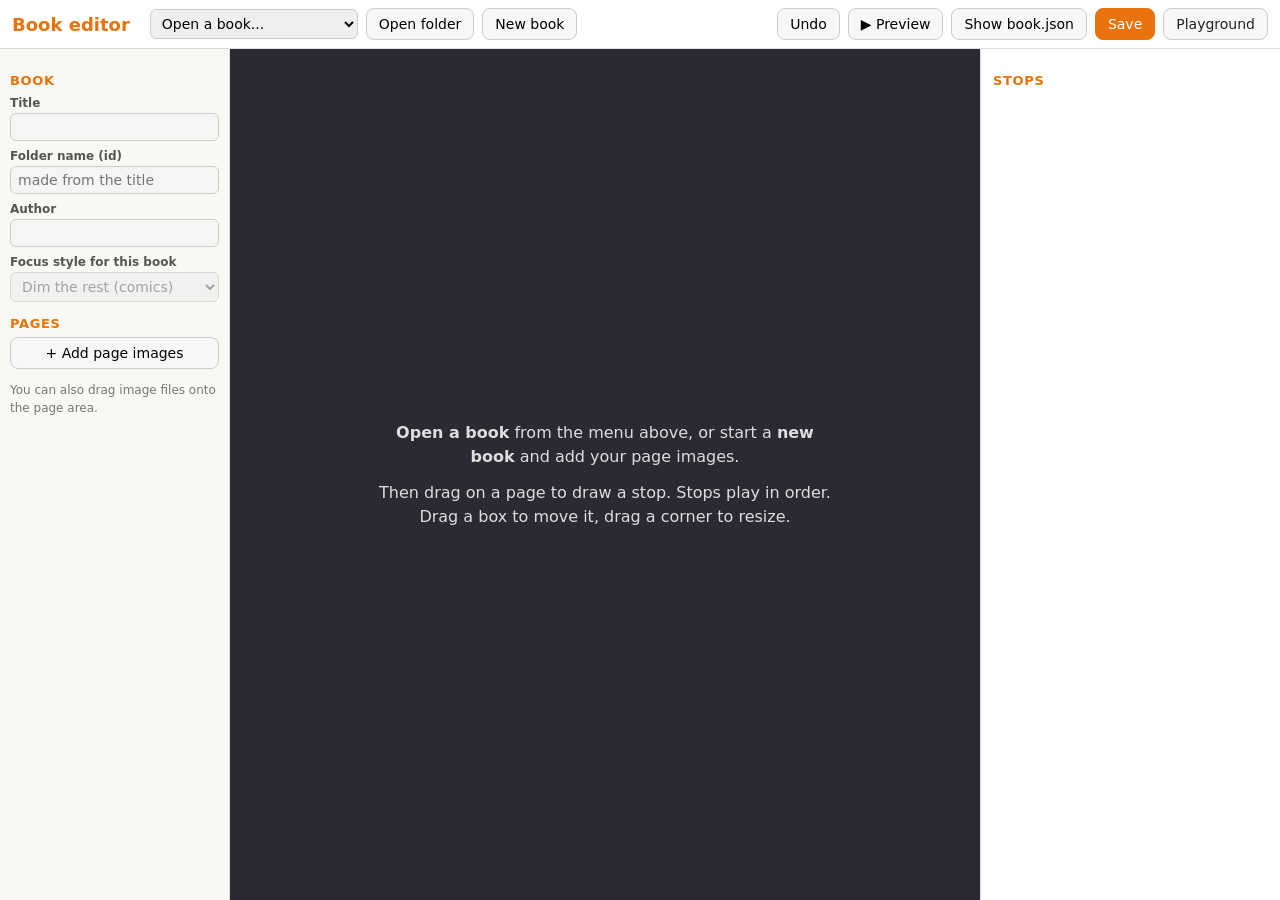
==== web/editor.html @ 18f0482c "Focus-area stops, book editor and picture book sample Pages are now read as stops: any box on a page" ====
<!DOCTYPE html>
<html lang="en">
<head>
<meta charset="utf-8">
<meta name="viewport" content="width=device-width, initial-scale=1">
<title>Comic Reader Editor</title>
<link rel="stylesheet" href="reader.css">
<style>
  body { display: grid; grid-template-rows: auto 1fr; grid-template-columns: 230px 1fr 300px; height: 100vh; background: #f4f1ec; }
  header { grid-column: 1 / -1; display: flex; align-items: center; gap: 8px; padding: 8px 12px; background: #fff;
           border-bottom: 1px solid #ddd; flex-wrap: wrap; }
  header h1 { font-size: 18px; margin: 0 12px 0 0; color: var(--orange); }
  header .spacer { flex: 1; }
  header .status { font-size: 13px; color: #666; }
  .btn { border: 1px solid #ccc; background: #f7f7f7; border-radius: 8px; padding: 7px 12px; font-size: 14px; }
  .btn:hover { background: #eee; }
  .btn.primary { background: var(--orange); color: #fff; border-color: var(--orange); }
  .btn.small { padding: 3px 8px; font-size: 12px; }
  select, input[type=text], textarea { font: inherit; font-size: 14px; padding: 5px 7px; border: 1px solid #ccc; border-radius: 6px; width: 100%; }
  label.field { display: block; font-size: 12px; font-weight: 600; color: #555; margin: 8px 0 3px; }

  #left { overflow: auto; padding: 10px; border-right: 1px solid #ddd; background: #faf8f5; }
  #left h2, #right h2 { font-size: 13px; text-transform: uppercase; letter-spacing: .05em; color: var(--orange); margin: 14px 0 6px; }
  .page-item { position: relative; border: 2px solid transparent; border-radius: 8px; margin-bottom: 8px; background: #fff; cursor: pointer; padding: 4px; }
  .page-item.active { border-color: var(--orange); }
  .page-item img { width: 100%; display: block; border-radius: 4px; }
  .page-item .meta { display: flex; align-items: center; gap: 4px; font-size: 12px; margin-top: 4px; }
  .page-item .meta span { flex: 1; }
  .page-item .meta button { border: 0; background: #eee; border-radius: 4px; padding: 1px 6px; font-size: 12px; }
  .cover-tag { position: absolute; top: 8px; left: 8px; background: var(--orange); color: #fff; font-size: 11px; padding: 1px 6px; border-radius: 4px; }

  #center { position: relative; overflow: hidden; background: #2b2a33; }
  #editCanvas { position: absolute; inset: 0; width: 100%; height: 100%; display: block; }
  #empty { position: absolute; inset: 0; display: flex; flex-direction: column; align-items: center; justify-content: center; color: #ddd; text-align: center; gap: 12px; padding: 20px; }
  #empty p { max-width: 460px; line-height: 1.5; margin: 0; }
  #viewbar { position: absolute; left: 10px; bottom: 10px; display: flex; gap: 8px; align-items: center; color: #ddd; font-size: 13px; }
  #viewbar select { width: auto; background: #3a3944; color: #fff; border-color: #555; }
  .drop-hint { position: absolute; inset: 10px; border: 3px dashed var(--orange); border-radius: 12px; display: flex; align-items: center; justify-content: center; color: #fff; font-size: 22px; background: rgba(232,115,12,.15); pointer-events: none; }

  #right { overflow: auto; padding: 10px 12px; border-left: 1px solid #ddd; background: #fff; }
  .stop-row { display: flex; align-items: center; gap: 8px; padding: 6px 8px; border-radius: 6px; cursor: pointer; font-size: 13px; border: 1px solid transparent; }
  .stop-row:hover { background: #f6f2ec; }
  .stop-row.active { border-color: var(--orange); background: #fff4e8; }
  .stop-row .num { width: 22px; height: 22px; border-radius: 50%; color: #fff; display: flex; align-items: center; justify-content: center; font-weight: 700; font-size: 12px; flex: none; }
  .stop-row .txt { overflow: hidden; text-overflow: ellipsis; white-space: nowrap; color: #444; }
  .help { font-size: 12px; color: #777; line-height: 1.5; }
  .inline { display: flex; gap: 6px; flex-wrap: wrap; margin: 8px 0; }
  .check { display: flex; align-items: center; gap: 8px; font-size: 14px; margin: 10px 0 4px; }
  .check input { width: auto; }
  output { font-size: 12px; color: #555; }
  #msg { position: fixed; left: 50%; bottom: 20px; transform: translateX(-50%); background: #222; color: #fff; padding: 10px 16px;
         border-radius: 10px; font-size: 14px; max-width: 90vw; z-index: 50; box-shadow: 0 4px 16px rgba(0,0,0,.3); }
  #jsonBox { position: fixed; inset: 10% 15%; background: #fff; z-index: 40; border-radius: 12px; padding: 16px; display: flex; flex-direction: column; gap: 8px; box-shadow: 0 10px 40px rgba(0,0,0,.4); }
  #jsonBox textarea { flex: 1; font-family: ui-monospace, monospace; font-size: 12px; }
</style>
</head>
<body>

<header>
  <h1>Book editor</h1>
  <select id="openSelect" style="width:auto" title="Open a book">
    <option value="">Open a book...</option>
  </select>
  <button class="btn" id="openFolder" title="Open a folder of page images (and book.json if it has one)">Open folder</button>
  <button class="btn" id="newBook">New book</button>
  <span class="spacer"></span>
  <span class="status" id="status"></span>
  <button class="btn" id="undo" title="Undo (Ctrl+Z)">Undo</button>
  <button class="btn" id="previewBtn" title="Preview (P)">▶ Preview</button>
  <button class="btn" id="showJson">Show book.json</button>
  <button class="btn primary" id="save" title="Save (Ctrl+S)">Save</button>
  <a class="btn" href="index.html" style="text-decoration:none;color:inherit">Playground</a>
</header>

<aside id="left">
  <h2>Book</h2>
  <label class="field" for="fTitle">Title</label>
  <input type="text" id="fTitle">
  <label class="field" for="fId">Folder name (id)</label>
  <input type="text" id="fId" placeholder="made from the title">
  <label class="field" for="fAuthor">Author</label>
  <input type="text" id="fAuthor">
  <label class="field" for="fStyle">Focus style for this book</label>
  <select id="fStyle">
    <option value="dim">Dim the rest (comics)</option>
    <option value="vignette">Soft dark edges</option>
    <option value="none">Nothing, just frame it</option>
  </select>
  <h2>Pages</h2>
  <div id="pages"></div>
  <button class="btn" id="addPages" style="width:100%">+ Add page images</button>
  <input type="file" id="fileInput" accept="image/*" multiple hidden>
  <p class="help">You can also drag image files onto the page area.</p>
</aside>

<main id="center">
  <canvas id="editCanvas"></canvas>
  <div id="empty">
    <p><b>Open a book</b> from the menu above, or start a <b>new book</b> and add your page images.</p>
    <p>Then drag on a page to draw a stop. Stops play in order. Drag a box to move it, drag a corner to resize.</p>
  </div>
  <div id="viewbar" class="hidden">
    Show screen size:
    <select id="device">
      <option value="">Off</option>
      <option value="0.5636" selected>Phone, upright</option>
      <option value="3.546">Phone, sideways</option>
      <option value="0.7977">Tablet, upright</option>
      <option value="1.7665">Tablet, sideways</option>
      <option value="1.925">Computer</option>
    </select>
  </div>
  <div class="drop-hint hidden" id="dropHint">Drop page images to add them</div>
</main>

<aside id="right">
  <h2 id="stopsTitle">Stops</h2>
  <div id="stopList"></div>
  <div id="inspector"></div>
</aside>

<div id="preview" class="reader hidden">
  <canvas id="previewCanvas"></canvas>
  <div class="bar top">
    <button class="round" id="pvClose" title="Back to editing (Esc)">←</button>
    <span class="title">Preview</span>
  </div>
  <div class="caption hidden" id="pvCaption"></div>
  <div class="bar bottom">
    <button class="arrow" id="pvPrev">‹</button>
    <div class="mid">
      <button class="pill" id="pvWhole">Whole page</button>
      <div class="pageno" id="pvPage"></div>
    </div>
    <button class="arrow" id="pvNext">›</button>
  </div>
  <div class="end hidden" id="pvEnd">
    <div class="box">
      <h2>The End</h2>
      <button class="primary" id="pvAgain">Play again</button>
      <button id="pvBack">Back to editing</button>
    </div>
  </div>
</div>

<div id="jsonBox" class="hidden">
  <b>book.json</b>
  <textarea id="jsonText" readonly></textarea>
  <div class="inline">
    <button class="btn primary" id="copyJson">Copy</button>
    <button class="btn" id="closeJson">Close</button>
  </div>
  <p class="help">Put this file in <code>content/books/<span id="jsonId"></span>/</code> next to the page images, and add the folder name to <code>content/library.json</code>.</p>
</div>

<div id="msg" class="hidden"></div>

<script src="reader.js"></script>
<script src="content.js"></script>
<script src="editor.js"></script>
</body>
</html>
---- web/reader.css ----
/* Shared look for the reader screen, used by the playground and the editor preview. */
:root {
  --orange: #e8730c;
  --cream: #fff7ec;
  --backdrop: #1c1b22;
  --ink: #222;
}
* { box-sizing: border-box; }
html, body { margin: 0; height: 100%; font-family: system-ui, -apple-system, "Segoe UI", Roboto, sans-serif; }
body { background: var(--cream); color: var(--ink); overflow: hidden; }
button { font: inherit; cursor: pointer; }
.hidden { display: none !important; }

.reader { position: fixed; inset: 0; background: var(--backdrop); user-select: none; -webkit-user-select: none; z-index: 20; }
.reader canvas { position: absolute; inset: 0; width: 100%; height: 100%; touch-action: none; display: block; }
.reader .bar { position: absolute; left: 0; right: 0; display: flex; align-items: center; padding: 8px 12px; pointer-events: none; }
.reader .bar > * { pointer-events: auto; }
.reader .top { top: 0; gap: 12px; }
.reader .title { color: #fff; font-weight: 700; font-size: 20px; flex: 1; }
.reader .bottom { bottom: 0; justify-content: space-between; padding-bottom: 12px; }
.reader .round { width: 48px; height: 48px; border-radius: 50%; border: 0; background: #ece4f6; font-size: 22px; }
.reader .arrow { width: 64px; height: 64px; border-radius: 50%; border: 0; background: rgba(255,255,255,.15); color: #fff; font-size: 40px; line-height: 1; }
.reader .arrow:disabled { opacity: .3; cursor: default; }
.reader .mid { display: flex; flex-direction: column; align-items: center; gap: 4px; }
.reader .pill { border: 0; border-radius: 999px; padding: 10px 22px; background: #ece4f6; font-size: 16px; }
.reader .pageno { color: rgba(255,255,255,.8); font-size: 13px; }

.reader .caption { position: absolute; left: 50%; bottom: 100px; transform: translateX(-50%); max-width: min(720px, 90vw);
                   background: rgba(255,255,255,.95); color: #222; border-radius: 16px; padding: 12px 20px;
                   font-size: 22px; line-height: 1.35; text-align: center; box-shadow: 0 4px 16px rgba(0,0,0,.3);
                   pointer-events: none; }

.reader .end { position: absolute; inset: 0; background: rgba(0,0,0,.6); display: flex; align-items: center; justify-content: center; }
.reader .end .box { background: #fff; border-radius: 24px; padding: 32px 40px; text-align: center; display: flex; flex-direction: column; gap: 12px; }
.reader .end h2 { font-size: 40px; font-weight: 900; margin: 0 0 12px; }
.reader .end button { border: 0; border-radius: 999px; padding: 12px 24px; font-size: 18px; }
.reader .end .primary { background: var(--orange); color: #fff; }
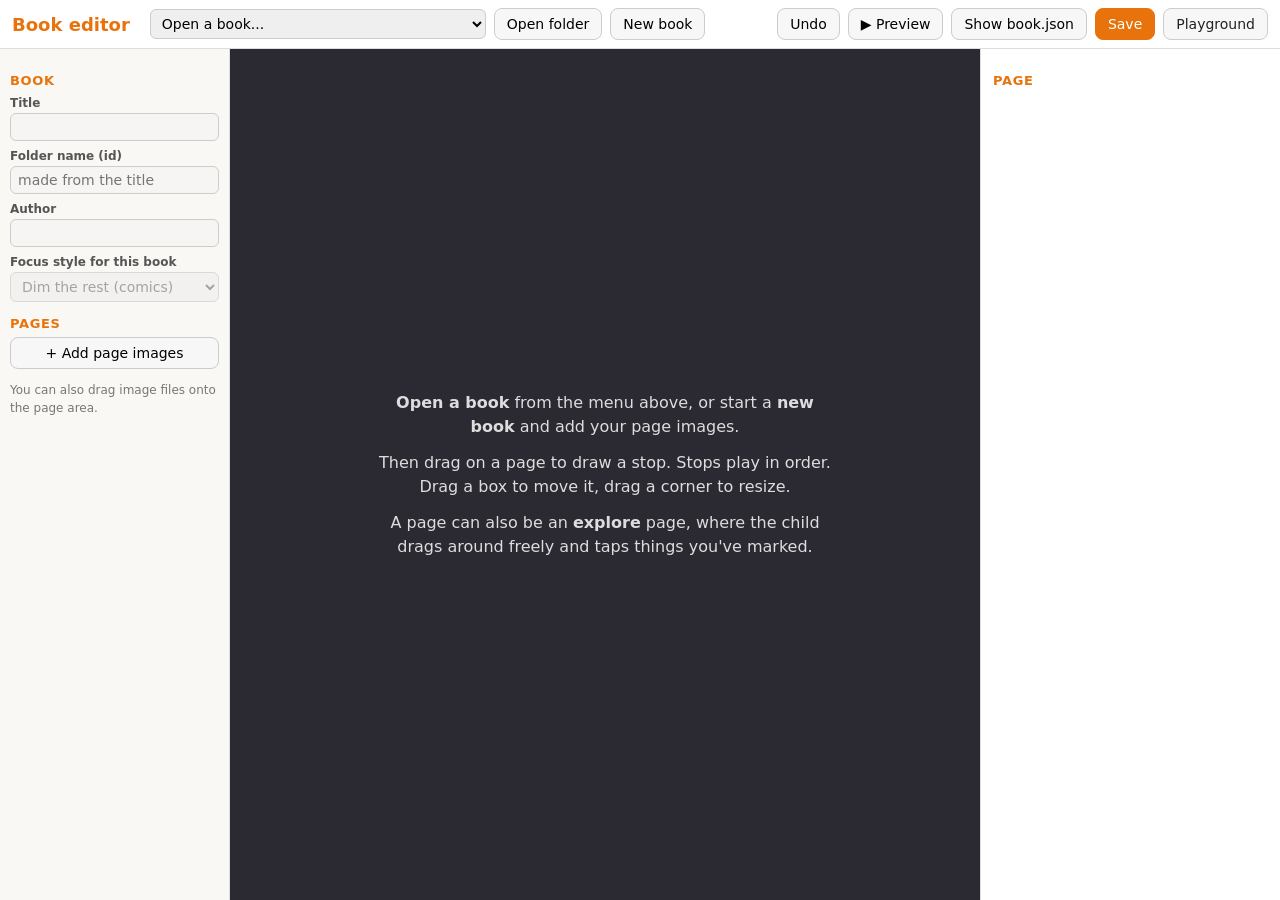
==== commit c17844f7: "Explore pages, redrawn sample books, comic sample Explore mode: a page can be handed to the child to" ====
--- a/web/editor.html
+++ b/web/editor.html
@@ -98,6 +98,7 @@
   <div id="empty">
     <p><b>Open a book</b> from the menu above, or start a <b>new book</b> and add your page images.</p>
     <p>Then drag on a page to draw a stop. Stops play in order. Drag a box to move it, drag a corner to resize.</p>
+    <p>A page can also be an <b>explore</b> page, where the child drags around freely and taps things you've marked.</p>
   </div>
   <div id="viewbar" class="hidden">
     Show screen size:
@@ -125,11 +126,15 @@
     <button class="round" id="pvClose" title="Back to editing (Esc)">←</button>
     <span class="title">Preview</span>
   </div>
+  <div class="explore-tip hidden" id="pvTip">Drag to look around. Pinch to zoom.</div>
   <div class="caption hidden" id="pvCaption"></div>
   <div class="bar bottom">
     <button class="arrow" id="pvPrev">‹</button>
     <div class="mid">
-      <button class="pill" id="pvWhole">Whole page</button>
+      <div class="pills">
+        <button class="pill" id="pvWhole">Whole page</button>
+        <button class="pill showme hidden" id="pvShowMe">✨ Show me</button>
+      </div>
       <div class="pageno" id="pvPage"></div>
     </div>
     <button class="arrow" id="pvNext">›</button>
--- a/web/reader.css
+++ b/web/reader.css
@@ -35,3 +35,8 @@
 .reader .end h2 { font-size: 40px; font-weight: 900; margin: 0 0 12px; }
 .reader .end button { border: 0; border-radius: 999px; padding: 12px 24px; font-size: 18px; }
 .reader .end .primary { background: var(--orange); color: #fff; }
+
+.reader .pills { display: flex; gap: 8px; }
+.reader .showme { background: #ffd23f; font-weight: 700; }
+.reader .explore-tip { position: absolute; top: 70px; left: 50%; transform: translateX(-50%); background: rgba(0,0,0,.7); color: #fff;
+                       border-radius: 999px; padding: 8px 18px; font-size: 16px; pointer-events: none; white-space: nowrap; }
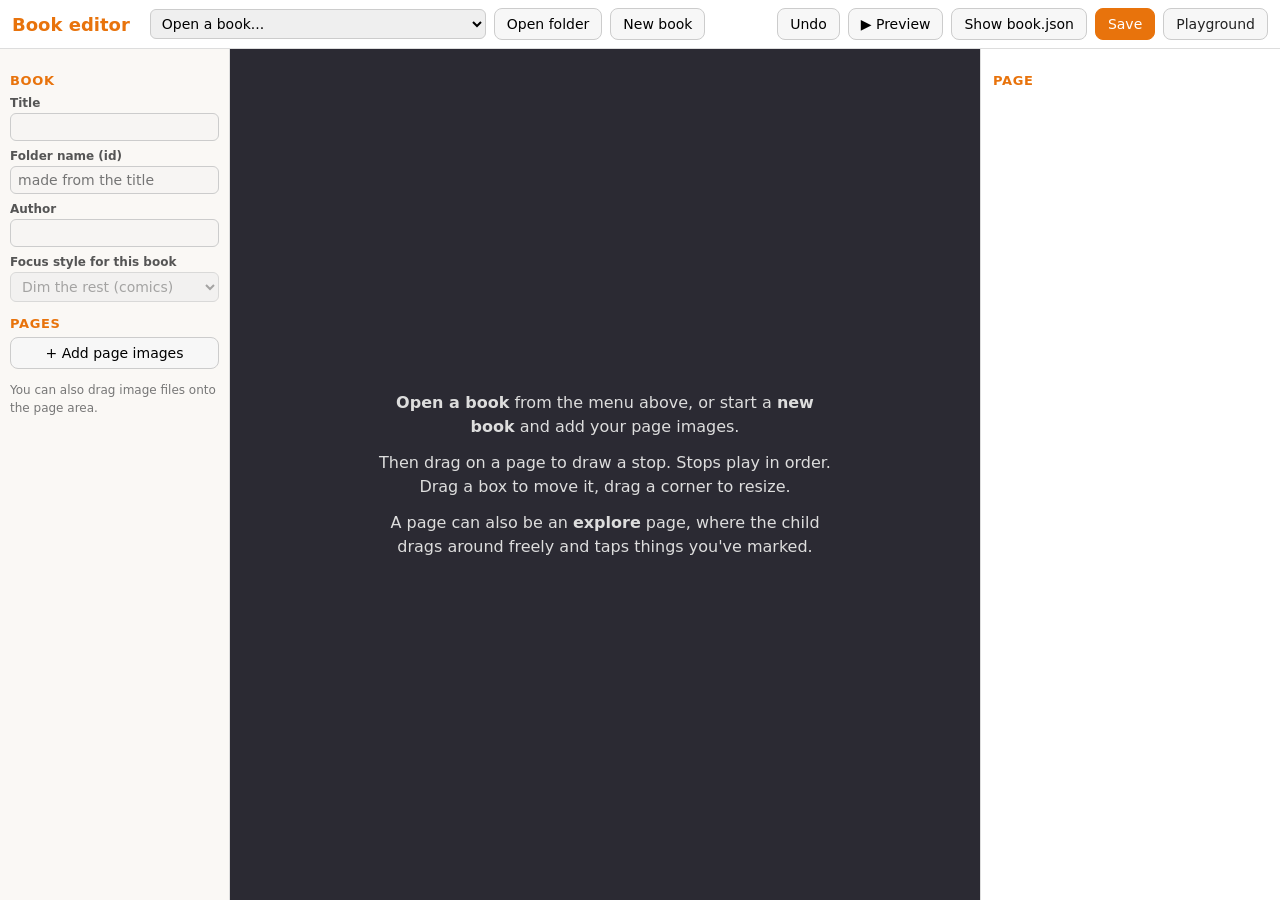
==== commit f19ec261: "Spotlight stops, pages that open on their first stop, slower defaults A stop can now be a spotlight:" ====
--- a/web/editor.html
+++ b/web/editor.html
@@ -84,6 +84,7 @@
   <select id="fStyle">
     <option value="dim">Dim the rest (comics)</option>
     <option value="vignette">Soft dark edges</option>
+    <option value="spotlight">Spotlight (everything else dark)</option>
     <option value="none">Nothing, just frame it</option>
   </select>
   <h2>Pages</h2>
@@ -120,33 +121,7 @@
   <div id="inspector"></div>
 </aside>
 
-<div id="preview" class="reader hidden">
-  <canvas id="previewCanvas"></canvas>
-  <div class="bar top">
-    <button class="round" id="pvClose" title="Back to editing (Esc)">←</button>
-    <span class="title">Preview</span>
-  </div>
-  <div class="explore-tip hidden" id="pvTip">Drag to look around. Pinch to zoom.</div>
-  <div class="caption hidden" id="pvCaption"></div>
-  <div class="bar bottom">
-    <button class="arrow" id="pvPrev">‹</button>
-    <div class="mid">
-      <div class="pills">
-        <button class="pill" id="pvWhole">Whole page</button>
-        <button class="pill showme hidden" id="pvShowMe">✨ Show me</button>
-      </div>
-      <div class="pageno" id="pvPage"></div>
-    </div>
-    <button class="arrow" id="pvNext">›</button>
-  </div>
-  <div class="end hidden" id="pvEnd">
-    <div class="box">
-      <h2>The End</h2>
-      <button class="primary" id="pvAgain">Play again</button>
-      <button id="pvBack">Back to editing</button>
-    </div>
-  </div>
-</div>
+<div id="preview" class="hidden"></div>
 
 <div id="jsonBox" class="hidden">
   <b>book.json</b>
@@ -161,6 +136,7 @@
 <div id="msg" class="hidden"></div>
 
 <script src="reader.js"></script>
+<script src="reader-ui.js"></script>
 <script src="content.js"></script>
 <script src="editor.js"></script>
 </body>
--- a/web/reader.css
+++ b/web/reader.css
@@ -11,32 +11,85 @@
 button { font: inherit; cursor: pointer; }
 .hidden { display: none !important; }
 
-.reader { position: fixed; inset: 0; background: var(--backdrop); user-select: none; -webkit-user-select: none; z-index: 20; }
+.reader { position: fixed; inset: 0; background: var(--backdrop); user-select: none; -webkit-user-select: none; z-index: 20; --cap: 22px; }
+.reader[data-cap="small"] { --cap: 18px; }
+.reader[data-cap="large"] { --cap: 28px; }
 .reader canvas { position: absolute; inset: 0; width: 100%; height: 100%; touch-action: none; display: block; }
+
 .reader .bar { position: absolute; left: 0; right: 0; display: flex; align-items: center; padding: 8px 12px; pointer-events: none; }
 .reader .bar > * { pointer-events: auto; }
 .reader .top { top: 0; gap: 12px; }
-.reader .title { color: #fff; font-weight: 700; font-size: 20px; flex: 1; }
-.reader .bottom { bottom: 0; justify-content: space-between; padding-bottom: 12px; }
-.reader .round { width: 48px; height: 48px; border-radius: 50%; border: 0; background: #ece4f6; font-size: 22px; }
-.reader .arrow { width: 64px; height: 64px; border-radius: 50%; border: 0; background: rgba(255,255,255,.15); color: #fff; font-size: 40px; line-height: 1; }
+.reader .title { color: #fff; font-weight: 700; font-size: 20px; flex: 1; text-shadow: 0 1px 4px rgba(0,0,0,.75), 0 0 12px rgba(0,0,0,.45);
+                 white-space: nowrap; overflow: hidden; text-overflow: ellipsis; pointer-events: none; }
+
+/* Round picture buttons. 56px is about 1.5cm; the arrows children use most are bigger still. */
+.reader .round { width: 56px; height: 56px; border-radius: 50%; border: 0; background: rgba(255,255,255,.92); color: #3a2f4a;
+                 display: flex; align-items: center; justify-content: center; box-shadow: 0 2px 8px rgba(0,0,0,.3); padding: 0; }
+.reader .round:disabled { opacity: .35; cursor: default; }
+.reader .round:active:not(:disabled), .reader .arrow:active:not(:disabled) { transform: scale(.92); }
+
+/* The next and back arrows sit in the bottom corners, lifted clear of the edge where wrists rest. */
+.reader .bottom { bottom: 0; justify-content: space-between; align-items: flex-end; padding: 0 14px 22px; }
+.reader .arrow { width: 76px; height: 76px; border-radius: 50%; border: 0; background: rgba(255,255,255,.92); color: #3a2f4a;
+                 display: flex; align-items: center; justify-content: center; box-shadow: 0 2px 10px rgba(0,0,0,.35); padding: 0; }
 .reader .arrow:disabled { opacity: .3; cursor: default; }
-.reader .mid { display: flex; flex-direction: column; align-items: center; gap: 4px; }
-.reader .pill { border: 0; border-radius: 999px; padding: 10px 22px; background: #ece4f6; font-size: 16px; }
-.reader .pageno { color: rgba(255,255,255,.8); font-size: 13px; }
+.reader .pageno { color: rgba(255,255,255,.9); font-size: 13px; text-shadow: 0 1px 3px rgba(0,0,0,.8); text-align: center; padding-bottom: 4px; pointer-events: none; }
 
-.reader .caption { position: absolute; left: 50%; bottom: 100px; transform: translateX(-50%); max-width: min(720px, 90vw);
-                   background: rgba(255,255,255,.95); color: #222; border-radius: 16px; padding: 12px 20px;
-                   font-size: 22px; line-height: 1.35; text-align: center; box-shadow: 0 4px 16px rgba(0,0,0,.3);
-                   pointer-events: none; }
+/* Zoom, whole page and Show me: a column on the right, half way up. */
+.reader .side { position: absolute; right: 12px; top: 50%; transform: translateY(-50%); display: flex; flex-direction: column; gap: 12px; }
+.reader .showme { background: #ffd23f; color: #5a3b00; animation: showme-pulse 2.4s ease-in-out infinite; }
+@keyframes showme-pulse { 50% { box-shadow: 0 0 0 8px rgba(255,210,63,.35), 0 2px 8px rgba(0,0,0,.3); } }
+
+/* Words: the caption, and above it an optional question for the adult. */
+.reader .words { position: absolute; left: 50%; bottom: 112px; transform: translateX(-50%); width: min(720px, calc(100vw - 150px));
+                 display: flex; flex-direction: column; align-items: center; gap: 8px; pointer-events: none; }
+.reader .caption { background: rgba(255,255,255,.96); color: #222; border-radius: 16px; padding: 12px 20px;
+                   font-size: var(--cap); line-height: 1.35; text-align: center; box-shadow: 0 4px 16px rgba(0,0,0,.3); }
+.reader .ask { background: rgba(40,32,58,.88); color: #fff; border-radius: 12px; padding: 7px 14px; font-size: 15px; line-height: 1.35;
+               display: flex; gap: 8px; align-items: baseline; }
+.reader .ask .who { background: #ffd23f; color: #3a2a00; border-radius: 6px; padding: 1px 7px; font-weight: 700; font-size: 12px;
+                    text-transform: uppercase; letter-spacing: .04em; flex: none; }
+
+/* Picture hints, for children who can't read an instruction. */
+.reader .hand { position: absolute; font-size: 64px; line-height: 1; pointer-events: none; filter: drop-shadow(0 3px 6px rgba(0,0,0,.5)); }
+.reader .hand.tap { right: 22%; top: 52%; animation: hand-tap 1.3s ease-in-out infinite; }
+.reader .hand.tap::after { content: ""; position: absolute; left: 50%; top: 6px; width: 34px; height: 34px; margin-left: -17px; border-radius: 50%;
+                           border: 4px solid #fff; animation: hand-ring 1.3s ease-out infinite; }
+.reader .hand.drag { left: 50%; top: 46%; margin-left: -32px; animation: hand-drag 2.2s ease-in-out infinite; }
+@keyframes hand-tap { 0%, 100% { transform: translateY(0) scale(1); } 45% { transform: translateY(-8px) scale(.9); } }
+@keyframes hand-ring { 0%, 35% { transform: scale(.4); opacity: 0; } 50% { opacity: .9; } 100% { transform: scale(2.2); opacity: 0; } }
+@keyframes hand-drag { 0%, 100% { transform: translateX(-90px); } 50% { transform: translateX(90px); } }
+
+/* Grown-up lock on the gear. */
+.reader .round.holding { animation: gate-hold 2s linear; }
+@keyframes gate-hold { from { box-shadow: 0 0 0 0 rgba(232,115,12,.9); } to { box-shadow: 0 0 0 10px rgba(232,115,12,.9); } }
+.reader .gate-tip { position: absolute; top: 72px; right: 12px; background: rgba(0,0,0,.8); color: #fff; border-radius: 10px; padding: 8px 12px; font-size: 14px; }
 
 .reader .end { position: absolute; inset: 0; background: rgba(0,0,0,.6); display: flex; align-items: center; justify-content: center; }
 .reader .end .box { background: #fff; border-radius: 24px; padding: 32px 40px; text-align: center; display: flex; flex-direction: column; gap: 12px; }
 .reader .end h2 { font-size: 40px; font-weight: 900; margin: 0 0 12px; }
-.reader .end button { border: 0; border-radius: 999px; padding: 12px 24px; font-size: 18px; }
+.reader .end button { border: 0; border-radius: 999px; padding: 14px 26px; font-size: 18px; }
 .reader .end .primary { background: var(--orange); color: #fff; }
 
-.reader .pills { display: flex; gap: 8px; }
-.reader .showme { background: #ffd23f; font-weight: 700; }
-.reader .explore-tip { position: absolute; top: 70px; left: 50%; transform: translateX(-50%); background: rgba(0,0,0,.7); color: #fff;
-                       border-radius: 999px; padding: 8px 18px; font-size: 16px; pointer-events: none; white-space: nowrap; }
+@media (max-width: 520px) {
+  .reader .round { width: 52px; height: 52px; }
+  .reader .arrow { width: 66px; height: 66px; }
+  .reader .words { width: calc(100vw - 24px); bottom: 104px; }
+  .reader[data-cap="medium"] { --cap: 18px; }
+  .reader[data-cap="large"] { --cap: 23px; }
+  .reader .hand { font-size: 52px; }
+}
+
+/* A phone on its side: no room to move the picture up, so the words sit in the row between the arrows. */
+@media (max-height: 519px) {
+  .reader .words { bottom: 12px; width: calc(100vw - 210px); gap: 4px; }
+  .reader .caption { padding: 8px 14px; font-size: min(var(--cap), 17px); }
+  .reader .ask { font-size: 12px; padding: 4px 10px; }
+  .reader .pageno { display: none; }
+  .reader .bottom { padding-bottom: 12px; }
+}
+
+/* Follow the device's own reduce-motion setting for the hint animations too. */
+@media (prefers-reduced-motion: reduce) {
+  .reader .hand, .reader .hand.tap::after, .reader .showme { animation: none; }
+}
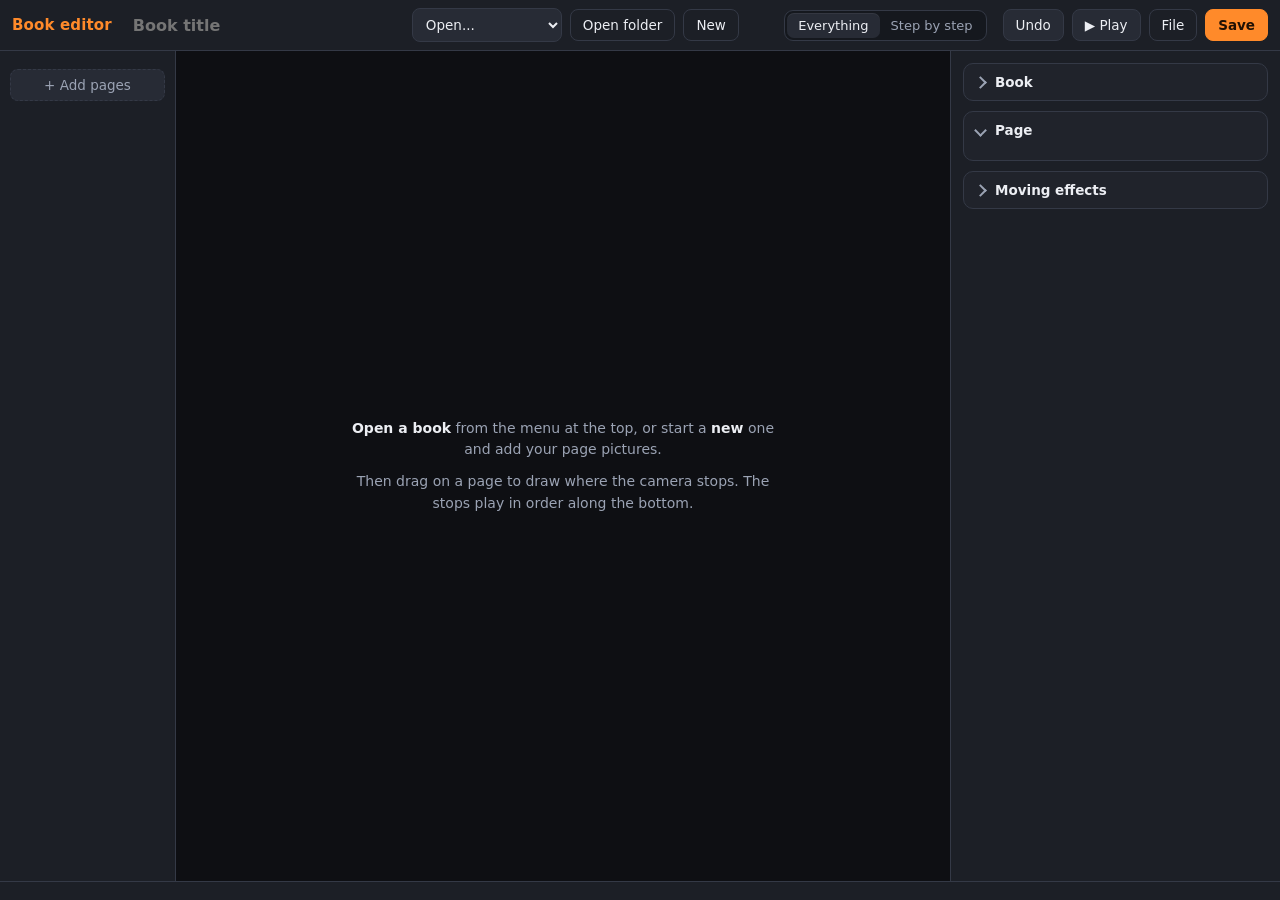
==== commit 9fd7a5f1: "Rebuild the book editor: dark studio layout, timeline, step by step mode The page's stops now run al" ====
--- a/web/editor.html
+++ b/web/editor.html
@@ -3,106 +3,211 @@
 <head>
 <meta charset="utf-8">
 <meta name="viewport" content="width=device-width, initial-scale=1">
-<title>Comic Reader Editor</title>
+<title>Book Editor</title>
 <link rel="stylesheet" href="reader.css">
 <style>
-  body { display: grid; grid-template-rows: auto 1fr; grid-template-columns: 230px 1fr 300px; height: 100vh; background: #f4f1ec; }
-  header { grid-column: 1 / -1; display: flex; align-items: center; gap: 8px; padding: 8px 12px; background: #fff;
-           border-bottom: 1px solid #ddd; flex-wrap: wrap; }
-  header h1 { font-size: 18px; margin: 0 12px 0 0; color: var(--orange); }
+  /* A dark studio: the page being worked on is the brightest thing on screen. Pages down the left,
+     the page in the middle, settings for whatever is selected on the right, and the camera's
+     journey as a strip along the bottom. */
+  :root {
+    --bg: #14161b;          /* app background */
+    --panel: #1c1f26;       /* side panels, bars */
+    --raised: #272b35;      /* controls, cards */
+    --line: #343946;        /* borders */
+    --text: #eceef3;
+    --muted: #9ba3b4;
+    --accent: #ff8a2a;      /* the app's orange, kept for the thing to do next */
+    --accent-ink: #201104;
+    --stage: #0e0f13;       /* behind the page */
+    --gold: #ffd23f;        /* things to find */
+    color-scheme: dark;
+  }
+  html, body { height: 100%; }
+  body { display: grid; grid-template: "top top top" auto "steps steps steps" auto "left stage right" minmax(0, 1fr) "time time time" auto / 176px minmax(0, 1fr) 330px;
+         background: var(--bg); color: var(--text); font-size: 14px; }
+  button, select, input, textarea { font: inherit; color: inherit; }
+  :focus-visible { outline: 2px solid var(--accent); outline-offset: 1px; }
+
+  /* ---- controls */
+  .btn { border: 1px solid var(--line); background: var(--raised); border-radius: 8px; padding: 7px 12px; font-size: 13.5px; white-space: nowrap; }
+  .btn:hover { border-color: #55607a; background: #2e3340; }
+  .btn.primary { background: var(--accent); color: var(--accent-ink); border-color: var(--accent); font-weight: 700; }
+  .btn.primary:hover { background: #ffa04f; }
+  .btn.ghost { background: transparent; }
+  .btn.small { padding: 4px 9px; font-size: 12.5px; border-radius: 7px; }
+  select, input[type=text], input[type=number], textarea { font-size: 13.5px; padding: 7px 9px; border: 1px solid var(--line); border-radius: 8px; width: 100%;
+         background: #15181e; color: var(--text); }
+  textarea { resize: vertical; line-height: 1.4; }
+  input[type=range] { width: 100%; accent-color: var(--accent); }
+  input[type=checkbox] { accent-color: var(--accent); width: 16px; height: 16px; flex: none; }
+  label.field { display: block; font-size: 12px; font-weight: 600; color: var(--muted); margin: 12px 0 5px; }
+  label.field output { float: right; color: var(--text); font-weight: 600; font-variant-numeric: tabular-nums; }
+  .help { font-size: 12.5px; color: var(--muted); line-height: 1.5; margin: 8px 0; }
+  .inline { display: flex; gap: 6px; flex-wrap: wrap; margin: 10px 0; align-items: center; }
+  .check { display: flex; align-items: flex-start; gap: 9px; font-size: 13.5px; margin: 10px 0 4px; line-height: 1.35; cursor: pointer; }
+  .check input { margin-top: 1px; }
+
+  /* ---- top bar */
+  header { grid-area: top; display: flex; align-items: center; gap: 8px; padding: 8px 12px; background: var(--panel); border-bottom: 1px solid var(--line); }
+  .mark { font-weight: 800; font-size: 15px; color: var(--accent); letter-spacing: .01em; margin-right: 4px; white-space: nowrap; }
+  #fTitle { width: 280px; max-width: 28vw; font-size: 16px; font-weight: 700; background: transparent; border-color: transparent; padding: 6px 8px; }
+  #fTitle:hover { border-color: var(--line); }
+  #fTitle:focus { background: #15181e; border-color: var(--line); }
+  #openSelect { width: auto; max-width: 150px; background: var(--raised); }
   header .spacer { flex: 1; }
-  header .status { font-size: 13px; color: #666; }
-  .btn { border: 1px solid #ccc; background: #f7f7f7; border-radius: 8px; padding: 7px 12px; font-size: 14px; }
-  .btn:hover { background: #eee; }
-  .btn.primary { background: var(--orange); color: #fff; border-color: var(--orange); }
-  .btn.small { padding: 3px 8px; font-size: 12px; }
-  select, input[type=text], textarea { font: inherit; font-size: 14px; padding: 5px 7px; border: 1px solid #ccc; border-radius: 6px; width: 100%; }
-  label.field { display: block; font-size: 12px; font-weight: 600; color: #555; margin: 8px 0 3px; }
-
-  #left { overflow: auto; padding: 10px; border-right: 1px solid #ddd; background: #faf8f5; }
-  #left h2, #right h2 { font-size: 13px; text-transform: uppercase; letter-spacing: .05em; color: var(--orange); margin: 14px 0 6px; }
-  .page-item { position: relative; border: 2px solid transparent; border-radius: 8px; margin-bottom: 8px; background: #fff; cursor: pointer; padding: 4px; }
-  .page-item.active { border-color: var(--orange); }
-  .page-item img { width: 100%; display: block; border-radius: 4px; }
-  .page-item .meta { display: flex; align-items: center; gap: 4px; font-size: 12px; margin-top: 4px; }
-  .page-item .meta span { flex: 1; }
-  .page-item .meta button { border: 0; background: #eee; border-radius: 4px; padding: 1px 6px; font-size: 12px; }
-  .cover-tag { position: absolute; top: 8px; left: 8px; background: var(--orange); color: #fff; font-size: 11px; padding: 1px 6px; border-radius: 4px; }
-
-  #center { position: relative; overflow: hidden; background: #2b2a33; }
+  header .status { font-size: 12.5px; color: var(--muted); white-space: nowrap; }
+  .seg { display: inline-flex; background: #15181e; border: 1px solid var(--line); border-radius: 9px; padding: 2px; }
+  .seg button { border: 0; background: transparent; padding: 5px 11px; border-radius: 7px; font-size: 13px; color: var(--muted); }
+  .seg button.on { background: var(--raised); color: var(--text); box-shadow: 0 1px 0 rgba(255,255,255,.06) inset; }
+
+  /* ---- step by step bar */
+  #steps { grid-area: steps; display: none; align-items: center; gap: 4px; padding: 8px 12px; background: #181b21; border-bottom: 1px solid var(--line); }
+  body[data-mode="guided"] #steps { display: flex; }
+  #steps button { display: flex; align-items: center; gap: 8px; border: 0; background: transparent; padding: 6px 12px 6px 6px; border-radius: 999px; color: var(--muted); font-size: 13.5px; }
+  #steps button i { font-style: normal; width: 24px; height: 24px; border-radius: 50%; background: var(--raised); display: grid; place-items: center; font-size: 12.5px; font-weight: 700; }
+  #steps button.on { background: var(--raised); color: var(--text); }
+  #steps button.on i { background: var(--accent); color: var(--accent-ink); }
+  #steps .join { width: 22px; height: 1px; background: var(--line); }
+  #stepIntro { display: none; background: #232732; border: 1px solid var(--line); border-radius: 10px; padding: 12px; margin-bottom: 12px; }
+  body[data-mode="guided"] #stepIntro { display: block; }
+  #stepIntro b { display: block; font-size: 15px; margin-bottom: 4px; }
+  #stepIntro p { margin: 0 0 10px; font-size: 13px; color: var(--muted); line-height: 1.5; }
+
+  /* ---- pages, down the left */
+  #left { grid-area: left; overflow: auto; padding: 10px; border-right: 1px solid var(--line); background: var(--panel); display: flex; flex-direction: column; gap: 8px; }
+  #pages { display: flex; flex-direction: column; gap: 8px; }
+  .page-item { position: relative; border: 2px solid transparent; border-radius: 9px; background: var(--raised); cursor: pointer; padding: 3px; }
+  .page-item:hover { border-color: #4a5266; }
+  .page-item.active { border-color: var(--accent); }
+  .page-item img { width: 100%; display: block; border-radius: 6px; }
+  .page-item .meta { display: flex; align-items: center; gap: 3px; font-size: 11.5px; color: var(--muted); padding: 4px 3px 2px; min-height: 24px; }
+  .page-item .meta span { flex: 1; overflow: hidden; text-overflow: ellipsis; white-space: nowrap; }
+  .page-item.active .meta span { color: var(--text); }
+  .page-item .meta button { border: 0; background: #3a4050; border-radius: 5px; padding: 1px 5px; font-size: 11px; display: none; }
+  .page-item:hover .meta button, .page-item.active .meta button { display: block; }
+  .page-item .meta button:hover { background: #505870; }
+  .cover-tag { position: absolute; top: 7px; left: 7px; background: var(--accent); color: var(--accent-ink); font-size: 10.5px; font-weight: 700; padding: 1px 6px; border-radius: 4px; }
+  #addPages { width: 100%; border-style: dashed; color: var(--muted); }
+
+  /* ---- the page */
+  #center { grid-area: stage; position: relative; overflow: hidden; background: var(--stage); min-height: 0; }
   #editCanvas { position: absolute; inset: 0; width: 100%; height: 100%; display: block; }
-  #empty { position: absolute; inset: 0; display: flex; flex-direction: column; align-items: center; justify-content: center; color: #ddd; text-align: center; gap: 12px; padding: 20px; }
-  #empty p { max-width: 460px; line-height: 1.5; margin: 0; }
-  #viewbar { position: absolute; left: 10px; bottom: 10px; display: flex; gap: 8px; align-items: center; color: #ddd; font-size: 13px; }
-  #viewbar select { width: auto; background: #3a3944; color: #fff; border-color: #555; }
-  .drop-hint { position: absolute; inset: 10px; border: 3px dashed var(--orange); border-radius: 12px; display: flex; align-items: center; justify-content: center; color: #fff; font-size: 22px; background: rgba(232,115,12,.15); pointer-events: none; }
-
-  #right { overflow: auto; padding: 10px 12px; border-left: 1px solid #ddd; background: #fff; }
-  .stop-row { display: flex; align-items: center; gap: 8px; padding: 6px 8px; border-radius: 6px; cursor: pointer; font-size: 13px; border: 1px solid transparent; }
-  .stop-row:hover { background: #f6f2ec; }
-  .stop-row.active { border-color: var(--orange); background: #fff4e8; }
-  .stop-row .num { width: 22px; height: 22px; border-radius: 50%; color: #fff; display: flex; align-items: center; justify-content: center; font-weight: 700; font-size: 12px; flex: none; }
-  .stop-row .txt { overflow: hidden; text-overflow: ellipsis; white-space: nowrap; color: #444; }
-  .help { font-size: 12px; color: #777; line-height: 1.5; }
-  .inline { display: flex; gap: 6px; flex-wrap: wrap; margin: 8px 0; }
-  .check { display: flex; align-items: center; gap: 8px; font-size: 14px; margin: 10px 0 4px; }
-  .check input { width: auto; }
-  output { font-size: 12px; color: #555; }
-  #msg { position: fixed; left: 50%; bottom: 20px; transform: translateX(-50%); background: #222; color: #fff; padding: 10px 16px;
-         border-radius: 10px; font-size: 14px; max-width: 90vw; z-index: 50; box-shadow: 0 4px 16px rgba(0,0,0,.3); }
-  #jsonBox { position: fixed; inset: 10% 15%; background: #fff; z-index: 40; border-radius: 12px; padding: 16px; display: flex; flex-direction: column; gap: 8px; box-shadow: 0 10px 40px rgba(0,0,0,.4); }
+  #empty { position: absolute; inset: 0; display: flex; flex-direction: column; align-items: center; justify-content: center; color: var(--muted); text-align: center; gap: 10px; padding: 20px; }
+  #empty p { max-width: 440px; line-height: 1.55; margin: 0; }
+  #empty b { color: var(--text); }
+  #viewbar { position: absolute; left: 10px; bottom: 10px; display: flex; gap: 8px; align-items: center; color: var(--muted); font-size: 12.5px;
+             background: rgba(20,22,27,.82); border: 1px solid var(--line); border-radius: 9px; padding: 4px 6px 4px 10px; }
+  #viewbar select { width: auto; padding: 4px 6px; }
+  .drop-hint { position: absolute; inset: 10px; border: 3px dashed var(--accent); border-radius: 12px; display: flex; align-items: center; justify-content: center; color: #fff; font-size: 22px; background: rgba(255,138,42,.14); pointer-events: none; }
+
+  /* ---- settings, down the right */
+  #right { grid-area: right; overflow: auto; padding: 12px; border-left: 1px solid var(--line); background: var(--panel); display: flex; flex-direction: column; }
+  #right > * { flex: none; }
+  #stepIntro { order: -2; }
+  #right.has-sel #inspector { order: -1; }   /* settings for the selected thing come first */
+  .group { border: 1px solid var(--line); border-radius: 10px; margin-bottom: 10px; background: #20232b; }
+  .group > summary { list-style: none; cursor: pointer; padding: 10px 12px; font-weight: 700; font-size: 13.5px; display: flex; align-items: center; gap: 8px; }
+  .group > summary::-webkit-details-marker { display: none; }
+  .group > summary::before { content: ""; width: 7px; height: 7px; border-right: 2px solid var(--muted); border-bottom: 2px solid var(--muted); transform: rotate(-45deg); transition: transform .12s; margin-right: 2px; }
+  .group[open] > summary::before { transform: rotate(45deg); }
+  .group > .body { padding: 0 12px 12px; }
+  .group > .body > :first-child { margin-top: 0; }
+  .group .tag { margin-left: auto; font-size: 11.5px; font-weight: 600; color: var(--muted); }
+  #right h2 { font-size: 13.5px; margin: 0 0 4px; display: flex; align-items: center; gap: 8px; }
+  #right h3 { font-size: 11.5px; text-transform: uppercase; letter-spacing: .07em; color: var(--muted); margin: 16px 0 2px; font-weight: 700; }
+  .card { border: 1px solid var(--line); border-radius: 10px; background: #20232b; padding: 12px; margin-bottom: 10px; }
+  .dot { width: 22px; height: 22px; border-radius: 50%; color: #fff; display: inline-grid; place-items: center; font-weight: 700; font-size: 12px; flex: none; }
+  .word-row { display: grid; grid-template-columns: 22px 1fr; gap: 8px; align-items: start; margin: 10px 0; }
+  .word-row textarea { min-height: 54px; }
+  .word-row input { margin-top: 5px; }
+
+  /* Step by step shows one job at a time. */
+  body[data-mode="guided"] #right [data-g] { display: none; }
+  body[data-mode="guided"][data-step="pages"] #right [data-g~="pages"],
+  body[data-mode="guided"][data-step="camera"] #right [data-g~="camera"],
+  body[data-mode="guided"][data-step="words"] #right [data-g~="words"],
+  body[data-mode="guided"][data-step="effects"] #right [data-g~="effects"],
+  body[data-mode="guided"][data-step="play"] #right [data-g~="play"] { display: block; }
+  body[data-mode="free"] #right [data-g="play"], body[data-mode="free"] #right [data-g="wordlist"] { display: none; }
+
+  /* ---- the camera's journey, along the bottom */
+  #timeline { grid-area: time; background: var(--panel); border-top: 1px solid var(--line); padding: 8px 12px 10px; min-width: 0; }
+  .tl-head { display: flex; align-items: center; gap: 10px; margin-bottom: 8px; }
+  .tl-head b { font-size: 13.5px; }
+  .tl-head .sub { color: var(--muted); font-size: 12.5px; }
+  .tl-head .spacer { flex: 1; }
+  .tl-track { display: flex; align-items: stretch; gap: 0; overflow-x: auto; padding-bottom: 4px; min-height: 118px; }
+  .tl-card { width: 148px; flex: none; border: 2px solid transparent; border-radius: 10px; background: var(--raised); padding: 5px; cursor: pointer; position: relative; display: flex; flex-direction: column; gap: 5px; }
+  .tl-card:hover { border-color: #4a5266; }
+  .tl-card.active { border-color: var(--c, var(--accent)); background: #2f3441; }
+  .tl-card.dragover { border-color: var(--accent); border-style: dashed; }
+  .tl-card canvas { width: 134px; height: 62px; border-radius: 6px; background: #0e0f13; display: block; }
+  .tl-card .dot { position: absolute; top: 9px; left: 9px; box-shadow: 0 0 0 2px rgba(14,15,19,.7); }
+  .tl-card .cap { font-size: 12px; line-height: 1.3; color: var(--text); display: -webkit-box; -webkit-line-clamp: 2; -webkit-box-orient: vertical; overflow: hidden; min-height: 31px; }
+  .tl-card .cap.none { color: var(--muted); font-style: italic; }
+  .tl-badges { position: absolute; top: 9px; right: 9px; display: flex; gap: 3px; }
+  .tl-badges span { background: rgba(14,15,19,.78); border-radius: 5px; padding: 1px 5px; font-size: 10.5px; font-weight: 600; }
+  .tl-ghost { width: 92px; flex: none; border: 1px dashed var(--line); border-radius: 10px; display: grid; place-items: center; text-align: center; font-size: 12px; color: var(--muted); padding: 6px; line-height: 1.35; }
+  .tl-link { flex: none; width: 46px; display: flex; flex-direction: column; align-items: center; justify-content: center; gap: 3px; color: var(--muted); font-size: 10.5px; font-weight: 600; }
+  .tl-link::before { content: ""; width: 26px; height: 2px; background: var(--line); position: relative; }
+  .tl-link.auto { color: var(--accent); }
+  .tl-link.auto::before { background: var(--accent); }
+  .tl-chip { flex: none; align-self: center; display: flex; align-items: center; gap: 6px; border: 2px solid transparent; background: var(--raised); border-radius: 999px; padding: 5px 11px 5px 6px; font-size: 12.5px; margin-right: 6px; cursor: pointer; max-width: 190px; }
+  .tl-chip span { overflow: hidden; text-overflow: ellipsis; white-space: nowrap; }
+  .tl-chip.active { border-color: var(--gold); }
+  .tl-chip .dot { background: #a37a00; }
+  .tl-fx { display: inline-flex; align-items: center; gap: 6px; background: #1d3040; color: #9fd8f3; border-radius: 999px; padding: 3px 10px; font-size: 12px; font-weight: 600; }
+
+  #msg { position: fixed; left: 50%; bottom: 20px; transform: translateX(-50%); background: #f2f3f6; color: #14161b; padding: 10px 16px;
+         border-radius: 10px; font-size: 14px; max-width: 90vw; z-index: 50; box-shadow: 0 6px 24px rgba(0,0,0,.5); }
+  #jsonBox { position: fixed; inset: 10% 15%; background: var(--panel); border: 1px solid var(--line); z-index: 40; border-radius: 12px; padding: 16px; display: flex; flex-direction: column; gap: 8px; box-shadow: 0 16px 60px rgba(0,0,0,.6); }
   #jsonBox textarea { flex: 1; font-family: ui-monospace, monospace; font-size: 12px; }
 </style>
 </head>
-<body>
+<body data-mode="free" data-step="pages">
 
 <header>
-  <h1>Book editor</h1>
-  <select id="openSelect" style="width:auto" title="Open a book">
-    <option value="">Open a book...</option>
+  <span class="mark">Book editor</span>
+  <input type="text" id="fTitle" aria-label="Book title" placeholder="Book title">
+  <select id="openSelect" title="Open a book">
+    <option value="">Open...</option>
   </select>
-  <button class="btn" id="openFolder" title="Open a folder of page images (and book.json if it has one)">Open folder</button>
-  <button class="btn" id="newBook">New book</button>
+  <button class="btn ghost" id="openFolder" title="Open a folder of page images (and book.json if it has one)">Open folder</button>
+  <button class="btn ghost" id="newBook">New</button>
   <span class="spacer"></span>
+  <span class="seg" id="modeSwitch" title="Show every tool at once, or be taken through one job at a time">
+    <button data-mode="free">Everything</button>
+    <button data-mode="guided">Step by step</button>
+  </span>
   <span class="status" id="status"></span>
   <button class="btn" id="undo" title="Undo (Ctrl+Z)">Undo</button>
-  <button class="btn" id="previewBtn" title="Preview (P)">▶ Preview</button>
-  <button class="btn" id="showJson">Show book.json</button>
+  <button class="btn" id="previewBtn" title="Play from the selected stop (P)">▶ Play</button>
+  <button class="btn ghost" id="showJson" title="Show the book file as text">File</button>
   <button class="btn primary" id="save" title="Save (Ctrl+S)">Save</button>
-  <a class="btn" href="index.html" style="text-decoration:none;color:inherit">Playground</a>
 </header>
 
+<nav id="steps" aria-label="Steps">
+  <button data-step="pages"><i>1</i>Pages</button><span class="join"></span>
+  <button data-step="camera"><i>2</i>Camera</button><span class="join"></span>
+  <button data-step="words"><i>3</i>Words</button><span class="join"></span>
+  <button data-step="effects"><i>4</i>Effects</button><span class="join"></span>
+  <button data-step="play"><i>5</i>Play</button>
+</nav>
+
 <aside id="left">
-  <h2>Book</h2>
-  <label class="field" for="fTitle">Title</label>
-  <input type="text" id="fTitle">
-  <label class="field" for="fId">Folder name (id)</label>
-  <input type="text" id="fId" placeholder="made from the title">
-  <label class="field" for="fAuthor">Author</label>
-  <input type="text" id="fAuthor">
-  <label class="field" for="fStyle">Focus style for this book</label>
-  <select id="fStyle">
-    <option value="dim">Dim the rest (comics)</option>
-    <option value="vignette">Soft dark edges</option>
-    <option value="spotlight">Spotlight (everything else dark)</option>
-    <option value="none">Nothing, just frame it</option>
-  </select>
-  <h2>Pages</h2>
   <div id="pages"></div>
-  <button class="btn" id="addPages" style="width:100%">+ Add page images</button>
+  <button class="btn" id="addPages" title="You can also drag image files onto the page">+ Add pages</button>
   <input type="file" id="fileInput" accept="image/*" multiple hidden>
-  <p class="help">You can also drag image files onto the page area.</p>
 </aside>
 
 <main id="center">
   <canvas id="editCanvas"></canvas>
   <div id="empty">
-    <p><b>Open a book</b> from the menu above, or start a <b>new book</b> and add your page images.</p>
-    <p>Then drag on a page to draw a stop. Stops play in order. Drag a box to move it, drag a corner to resize.</p>
-    <p>A page can also be an <b>explore</b> page, where the child drags around freely and taps things you've marked.</p>
+    <p><b>Open a book</b> from the menu at the top, or start a <b>new</b> one and add your page pictures.</p>
+    <p>Then drag on a page to draw where the camera stops. The stops play in order along the bottom.</p>
   </div>
   <div id="viewbar" class="hidden">
-    Show screen size:
+    Screen shape
     <select id="device">
       <option value="">Off</option>
       <option value="0.5636" selected>Phone, upright</option>
@@ -116,10 +221,39 @@
 </main>
 
 <aside id="right">
-  <h2 id="stopsTitle">Stops</h2>
-  <div id="stopList"></div>
+  <div id="stepIntro"></div>
+
+  <details class="group" id="bookGroup" data-g="pages">
+    <summary>Book</summary>
+    <div class="body">
+      <label class="field" for="fAuthor">Author</label>
+      <input type="text" id="fAuthor">
+      <label class="field" for="fId">Folder name</label>
+      <input type="text" id="fId" placeholder="made from the title">
+      <label class="field" for="fStyle">How stops are shown, unless a stop says otherwise</label>
+      <select id="fStyle">
+        <option value="dim">Dim the rest (comics)</option>
+        <option value="vignette">Soft dark edges</option>
+        <option value="spotlight">Spotlight (everything else dark)</option>
+        <option value="none">Nothing, just frame it</option>
+      </select>
+    </div>
+  </details>
+
+  <details class="group" id="pageGroup" data-g="pages camera" open>
+    <summary id="stopsTitle">Page</summary>
+    <div class="body" id="stopList"></div>
+  </details>
+
+  <details class="group" id="fxGroup" data-g="effects">
+    <summary>Moving effects <span class="tag" id="fxTag"></span></summary>
+    <div class="body" id="fxPanel"></div>
+  </details>
+
   <div id="inspector"></div>
 </aside>
+
+<footer id="timeline"></footer>
 
 <div id="preview" class="hidden"></div>
 
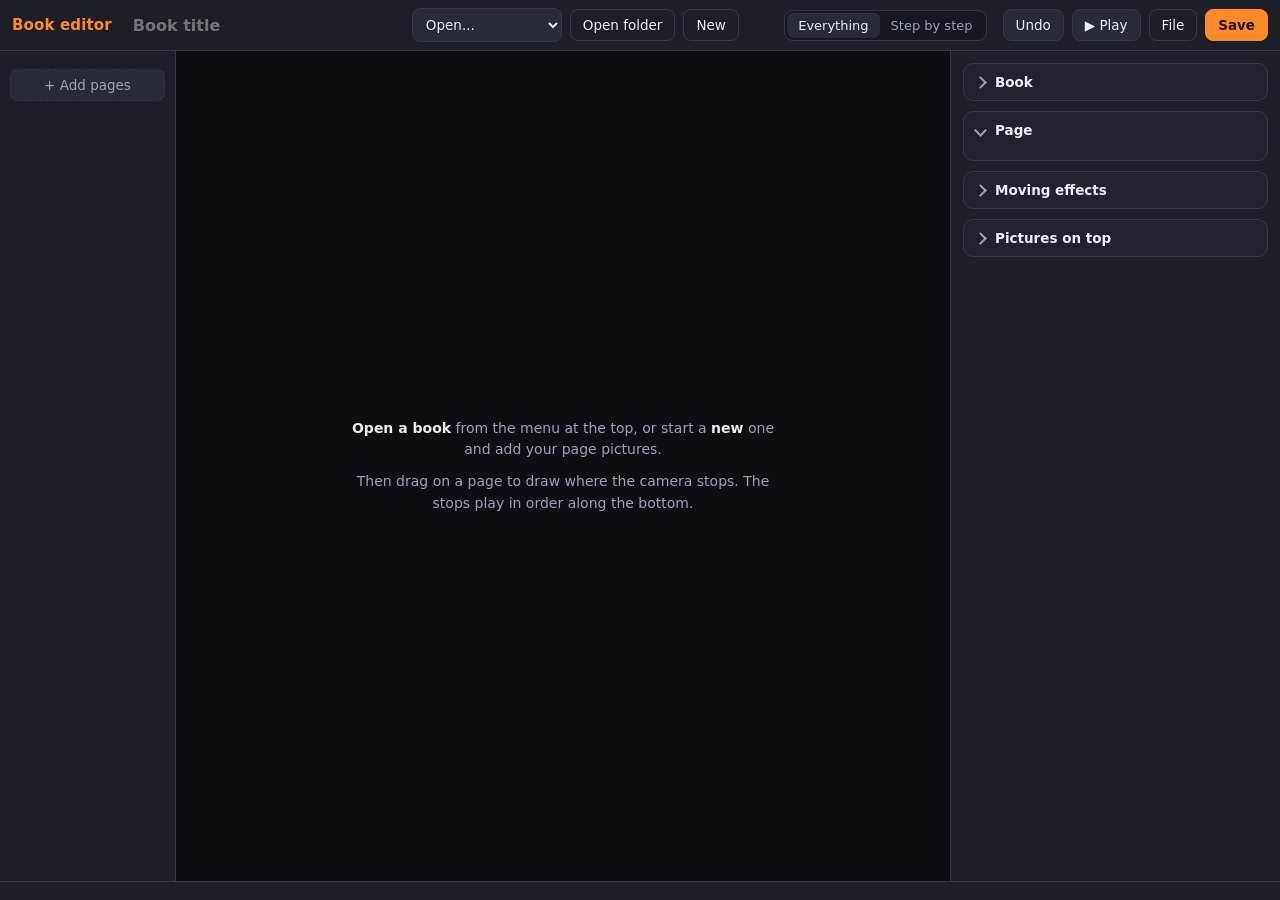
==== commit 66746d43: "Editor and reader: more effects, pictures on top, sounds, quicker editing, tiles Effects: snow, fall" ====
--- a/web/editor.html
+++ b/web/editor.html
@@ -117,6 +117,13 @@
   #right h3 { font-size: 11.5px; text-transform: uppercase; letter-spacing: .07em; color: var(--muted); margin: 16px 0 2px; font-weight: 700; }
   .card { border: 1px solid var(--line); border-radius: 10px; background: #20232b; padding: 12px; margin-bottom: 10px; }
   .dot { width: 22px; height: 22px; border-radius: 50%; color: #fff; display: inline-grid; place-items: center; font-weight: 700; font-size: 12px; flex: none; }
+  .fx-item { border: 1px solid var(--line); border-radius: 9px; padding: 10px; margin: 0 0 10px; background: #1a1d24; }
+  .fx-head { display: flex; align-items: center; justify-content: space-between; gap: 8px; }
+  .stop-row { display: flex; align-items: center; gap: 8px; padding: 6px 8px; border-radius: 8px; cursor: pointer; font-size: 13px; border: 1px solid transparent; }
+  .stop-row:hover { background: #2a2e39; }
+  .stop-row.active { border-color: #b08cff; background: #2a2540; }
+  .stop-row .txt { overflow: hidden; text-overflow: ellipsis; white-space: nowrap; }
+  .page-item.dragover { border-color: var(--accent); border-style: dashed; }
   .word-row { display: grid; grid-template-columns: 22px 1fr; gap: 8px; align-items: start; margin: 10px 0; }
   .word-row textarea { min-height: 54px; }
   .word-row input { margin-top: 5px; }
@@ -250,6 +257,11 @@
     <div class="body" id="fxPanel"></div>
   </details>
 
+  <details class="group" id="layerGroup" data-g="effects">
+    <summary>Pictures on top <span class="tag" id="layerTag"></span></summary>
+    <div class="body" id="layerPanel"></div>
+  </details>
+
   <div id="inspector"></div>
 </aside>
 
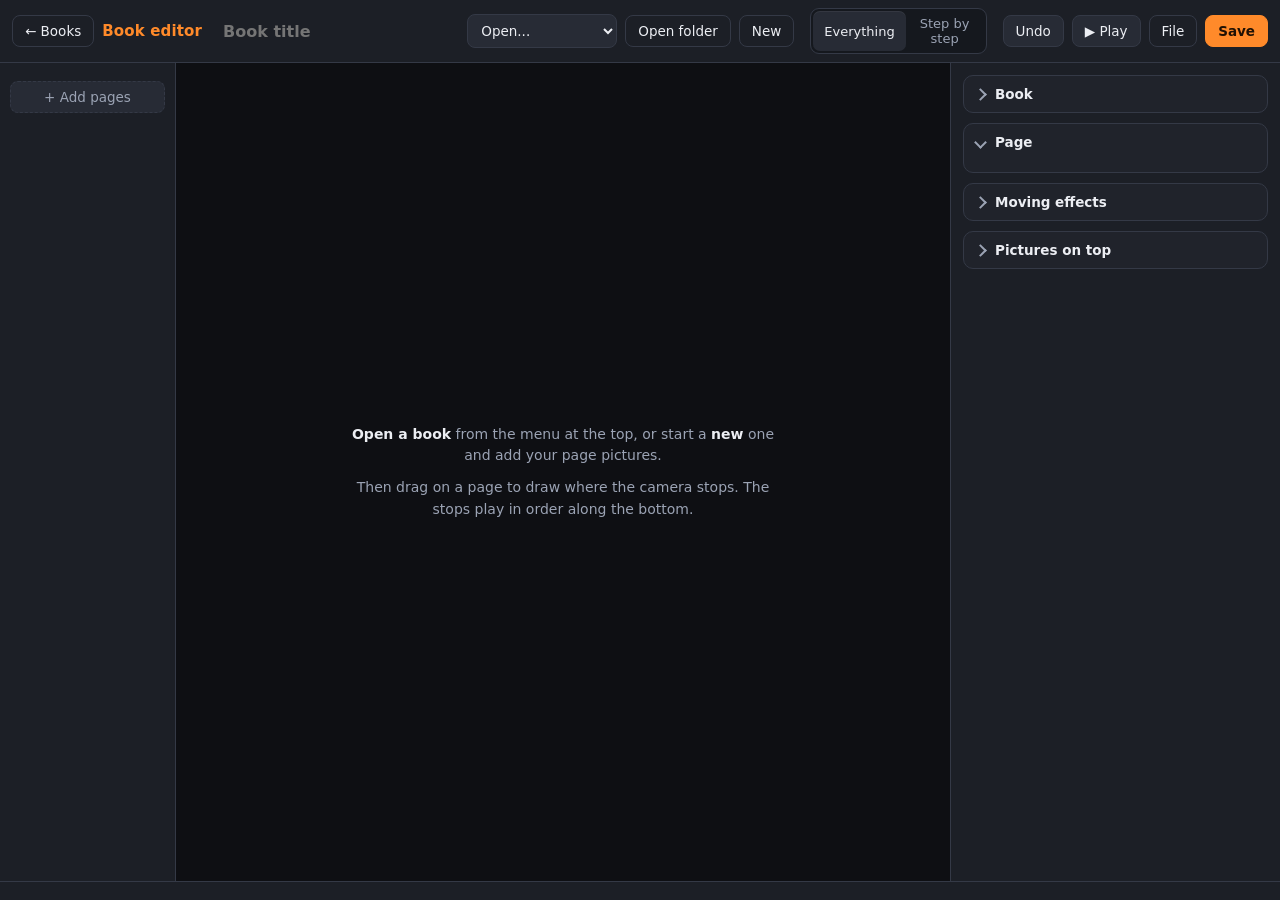
==== commit 6574ae42: "Editor: add a way back to the bookshelf The rebuilt layout had dropped it. Leaving with unsaved chan" ====
--- a/web/editor.html
+++ b/web/editor.html
@@ -174,6 +174,7 @@
 <body data-mode="free" data-step="pages">
 
 <header>
+  <a class="btn ghost" id="exit" href="index.html" title="Leave the editor and go back to the bookshelf" style="text-decoration:none;color:inherit">← Books</a>
   <span class="mark">Book editor</span>
   <input type="text" id="fTitle" aria-label="Book title" placeholder="Book title">
   <select id="openSelect" title="Open a book">
